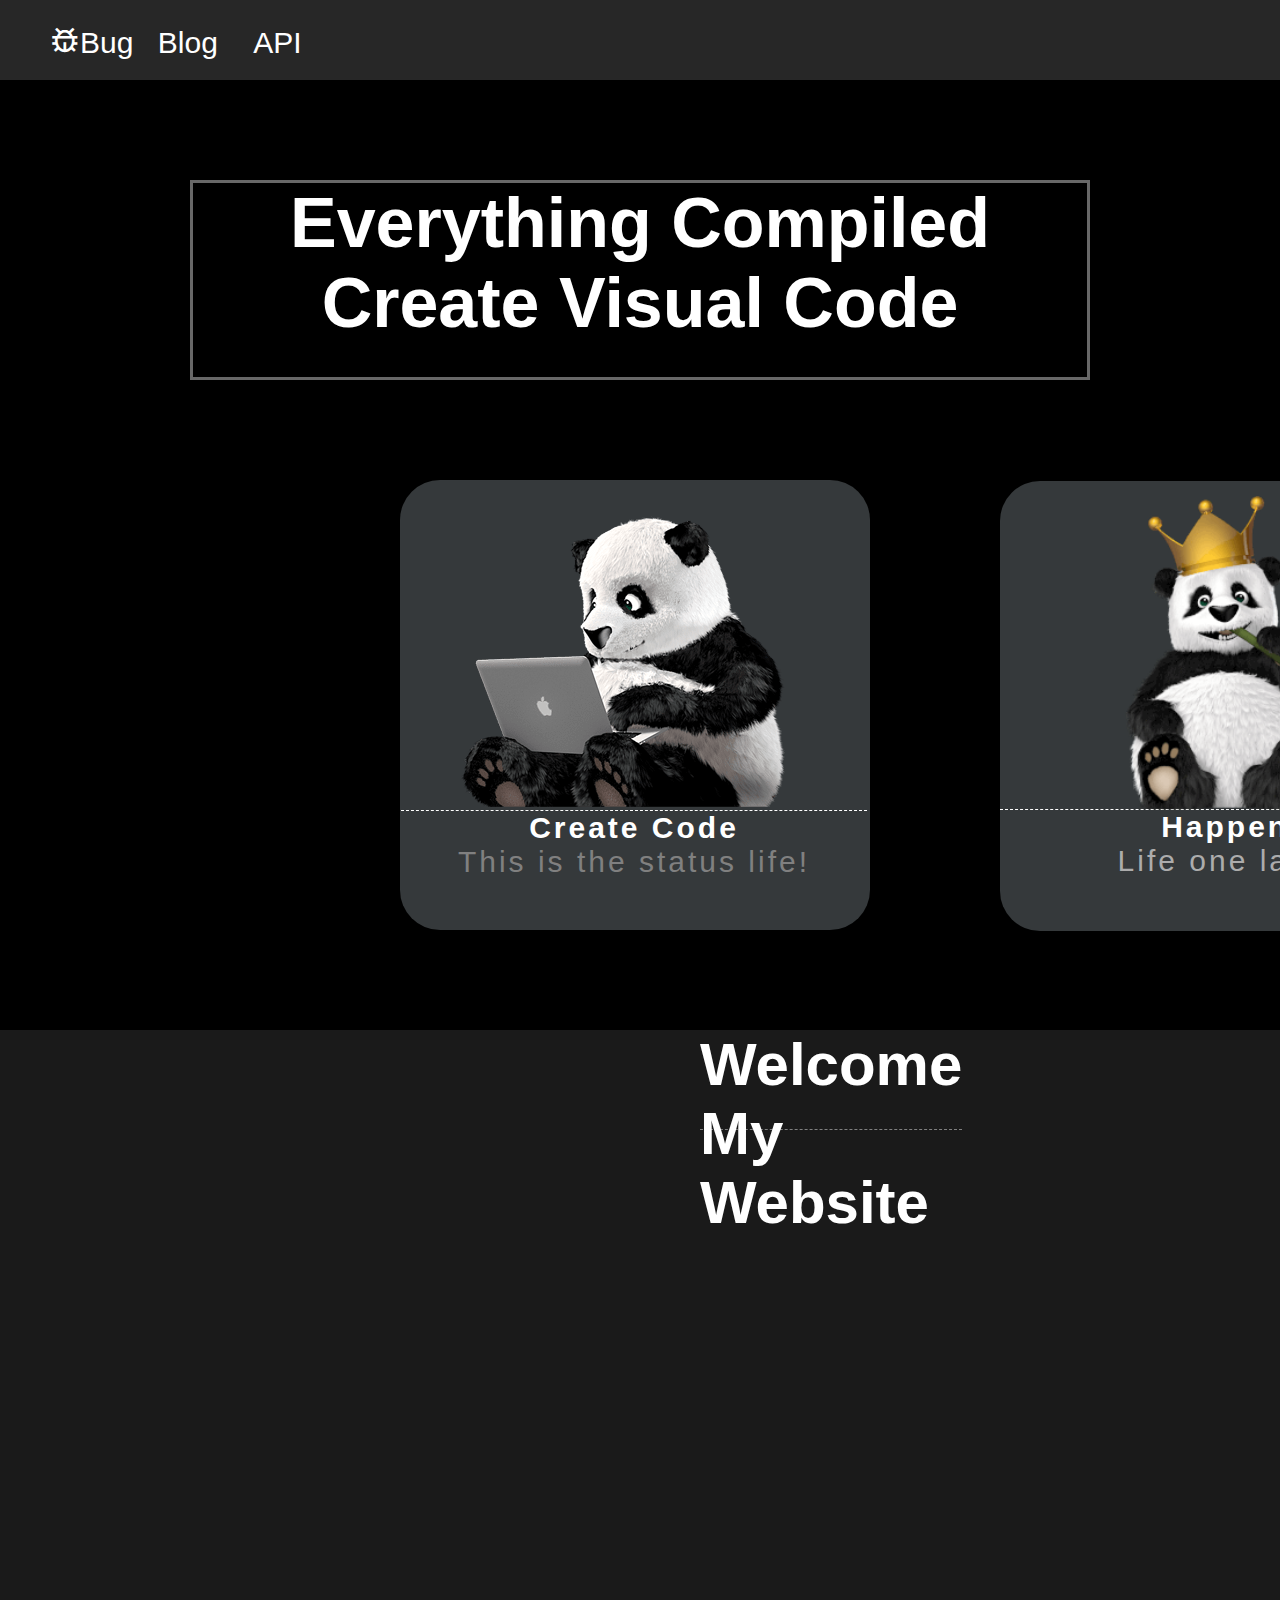
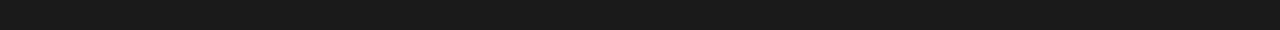
==== index.html @ 826f007c "content" ====
<!DOCTYPE html>
<html lang="en">

<head>
    <meta charset="UTF-8">
    <meta http-equiv="X-UA-Compatible" content="IE=edge">
    <meta name="viewport" content="width=device-width, initial-scale=1.0">
    <link href='https://unpkg.com/boxicons@2.1.4/css/boxicons.min.css' rel='stylesheet'>
    <link href="https://fonts.googlefonts.cn/css?family=Anton" rel="stylesheet">
    <link rel="icon" href="./images/panda-developing.png" type="image/svg+xml">
    <!-- <link rel="stylesheet" href="main.css"> -->
    <title>Document</title>
    <style>
        * {
            padding: 0;
            margin: 0;
            box-sizing: border-box;
            font-family: 'Anton', sans-serif;
            text-decoration: none;
        }

        body {
            background-color: black;
            color: white;
        }

        a {
            color: white;
            font-size: 30px;

        }

        .navbar {
            height: 80px;
            background-color: rgba(77, 77, 77, 0.5);
        }

        .navbar i {
            display: inline;
            color: white;
            line-height: 80px;
            margin-left: 50px;
            font-family: 'Anton', sans-serif;
        }

        .content-main h1 {
            font-size: 70px;
            text-align: center;
            margin-top: 100px;
            margin-right: auto;
            margin-left: auto;
            height: 80px;
            width: 900px;
            height: 200px;
            border: 3px solid rgb(104, 104, 104);


        }



        .content2 {
            display: inline-block;
            padding: 20px;
            width: 91px;
            height: 80px;

        }

        .content3 {
            display: inline-block;
            padding: 20px;
            width: 91px;
            height: 80px;

        }

        a:hover {
            /* background-color: rgb(155, 155, 155); */
            border: 8px solid rgb(255, 255, 255);
            color: orange;
        }

        .box {

            width: 470px;
            height: 450px;
            background-color: rgb(53, 57, 59);
            border-radius: 40px;
            margin: 100px 400px;
            background-image: url(./images/panda-developing.png);
            background-repeat: no-repeat;
            background-position: 60px 35px;

        }

        .box .box-1 {
            width: 470px;
            height: 450px;
            background-color: rgb(53, 57, 59);
            border-radius: 40px;
            margin: 100px 400px;
            margin-left: 600px;
            margin-top: -89px;
        }

        .box h3 {
            transform: translateY(330px);
            text-align: center;
            font-size: 30px;
            letter-spacing: 3px;
            display: inline-block;
            /* background-color: rgba(85, 85, 85, 0.5); */
            border-top: 1px dashed white;
            margin-left: 1px;
            width: 466px;
            height: 90px;
        }

        .box p {
            font-weight: lighter;
            color: gray;
        }

        .box-1 img {
            width: 45%;
            margin-left: 125px;
            margin-top: 10px;
            transform: translateY(5px);
        }

        .box-1 h4 {
            color: white;
            text-align: center;
            font-size: 30px;
            border-top: 1px dashed white;
            letter-spacing: 3px;

        }

        .box-1 p {
            color: rgb(172, 172, 172);
        }

        .footer {
            width: 100%;
            height: 600px;
            background-color: rgb(26, 26, 26);

        }

        .footer-content h3 {
            height: 100px;
            display: inline-block !important;
            color: rgb(255, 255, 255);
            margin: 0px 600px 0px 700px;
            font-size: 60px;
            font-weight: bolder;
            border-bottom: 1px dashed gray;


        }
    </style>

</head>

<body>
    <header>
        <div class="navbar">
            <a href=""><i class="bx bx-bug"></i>Bug</a>
            <a href="" class="content2">Blog</a>
            <a href="" class="content3">API</a>


        </div>
    </header>

    <main>
        <div class="content-main">
            <h1>
                Everything Compiled Create Visual Code

            </h1>
        </div>

        <div class="box">
            <h3>Create Code
                <p>
                    This is the status life!
                </p>
            </h3>
            <div class="box-1">
                <img src="./images/panda-pro.png" alt="img">
                <h4>Happens
                    <p>
                        Life one last...
                    </p>
                </h4>
            </div>
        </div>
    </main>
    <footer>
        <div class="footer">
            <div class="footer-content">
                <h3>Welcome My Website</h3>

            </div>
        </div>
    </footer>

</body>

</html>
---- main.css ----
* {
    margin: 0;
    padding: 0;
    box-sizing: border-box;
}

body {
    background: url(./images/bg.png) no-repeat fixed center top;
    min-height: 100vh;
    /* background-color: black; */
    justify-content: center;
    align-items: center;
    /* display: flex; */
}

.nav {
    height: 80px;
    line-height: 80px;
    background-image: url(./images/eclipseche.svg);
    background-color: #272727;
    background-repeat: no-repeat;
    background-position: 180px 1px;
    justify-content: center;
    align-items: center;
}


.content {
    color: white;
    font-size: 70px;
    font-weight: bolder;
    /* 强转大写 */
    text-transform: uppercase;
    position: relative;


}

.content::before {
    content: 'Welcome Web';
    color: olivedrab;
    position: absolute;
    left: 0;
    top: 0;
    width: 60px;
    white-space: nowrap;
    overflow: hidden;
    border-right: 5px solid olivedrab;
    animation: animate 8s linear infinite;
    filter: drop-shadow(0 0 20px rgb(25, 255, 94));
}

@keyframes animate {
    0% {
        width: 0;
    }

    100% {
        width: 100%;
    }
}

a {
    text-decoration: none;
    color: gray !important;
    font-weight: bolder;
    font-size: 20px;
    font-family: "Microsoft YaHei", "Helvetica Neue", ;
    line-height: 80px;
    display: inline-block;
}


.title1 {
    margin-left: 288px;
}

.title2 {
    margin-left: 28px;
}

.title3 {
    margin-left: 28px;
}

.title4 {
    margin-left: 28px;
}

.title5 {
    margin-left: 900px;
}

.title6 {
    margin-left: 30px;
}


.main-content {
    text-align: center;
}

.row2,
.row3 {
    margin-left: 50px;
}
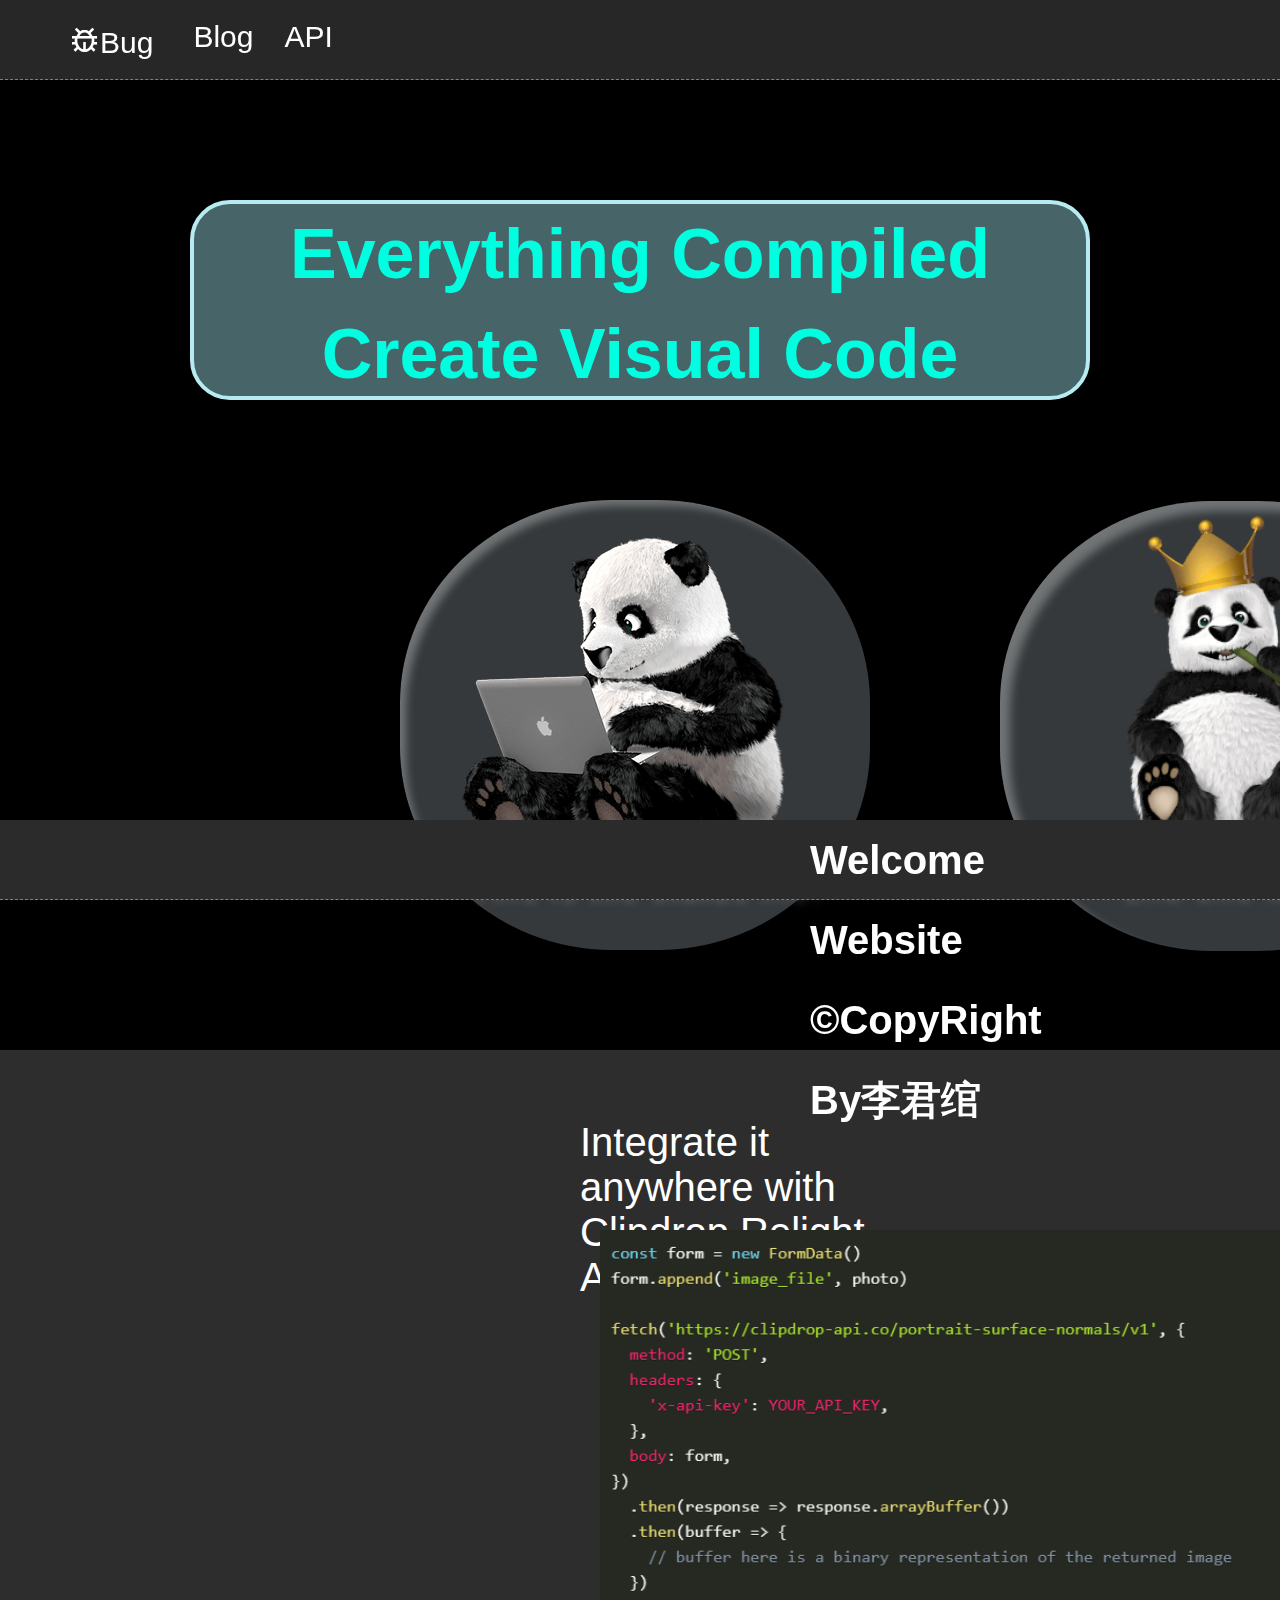
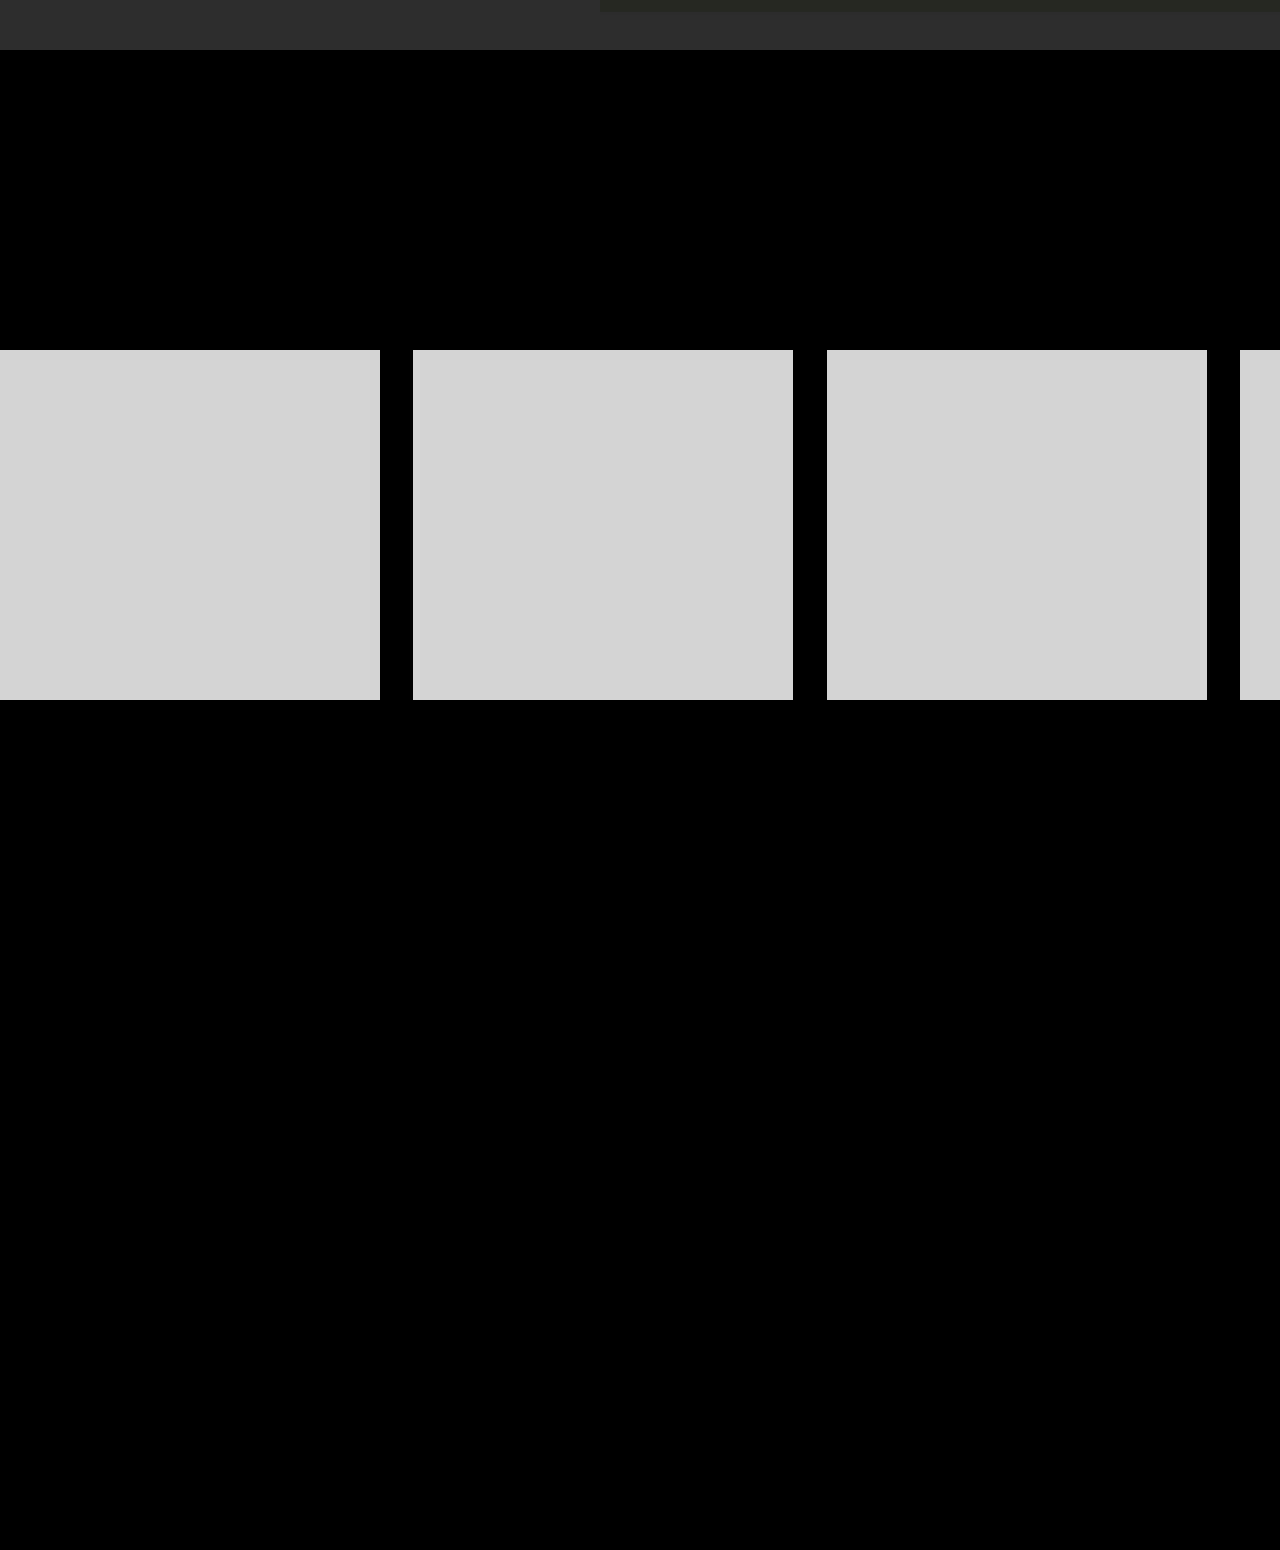
==== commit 25ff83fe: "111" ====
--- a/index.html
+++ b/index.html
@@ -22,6 +22,7 @@
         body {
             background-color: black;
             color: white;
+            list-style: none;
         }
 
         a {
@@ -32,7 +33,11 @@
 
         .navbar {
             height: 80px;
+            width: 100%;
             background-color: rgba(77, 77, 77, 0.5);
+            position: fixed;
+            top: 0;
+            border-bottom: 1px dashed gray;
         }
 
         .navbar i {
@@ -43,30 +48,35 @@
             font-family: 'Anton', sans-serif;
         }
 
+        .nav-list li {
+            list-style: none;
+            float: left;
+        }
+
         .content-main h1 {
             font-size: 70px;
             text-align: center;
-            margin-top: 100px;
+            margin-top: 200px;
             margin-right: auto;
             margin-left: auto;
             height: 80px;
+            line-height: 100px;
             width: 900px;
             height: 200px;
-            border: 3px solid rgb(104, 104, 104);
-
-
-        }
-
-
-
-        .content2 {
-            display: inline-block;
+            border: 4px solid #B7EBF2;
+            background-color: #476569;
+            border-radius: 40px 40px;
+            color: #00ffe1;
+
+
+        }
+
+        .content1 {
             padding: 20px;
-            width: 91px;
-            height: 80px;
-
-        }
-
+            height: 80px;
+        }
+
+        .content2,
         .content3 {
             display: inline-block;
             padding: 20px;
@@ -77,8 +87,9 @@
 
         a:hover {
             /* background-color: rgb(155, 155, 155); */
-            border: 8px solid rgb(255, 255, 255);
+            /* border: 8px solid rgb(54, 54, 54); */
             color: orange;
+            border-bottom: 3px solid red;
         }
 
         .box {
@@ -86,7 +97,19 @@
             width: 470px;
             height: 450px;
             background-color: rgb(53, 57, 59);
-            border-radius: 40px;
+            border-radius: 45%;
+            /* border-radius写法 ：*/
+            /* border-top-left-radius: ;
+            border-top-right-radius: ;
+            border-bottom-left-radius: ;
+            border-bottom-right-radius: ; */
+            /* border-radius: 10px 10px 10px 10px; */
+            /* border-radius: 10px 10px; */
+
+            box-shadow: 10px 10px 8px -4px rgba(255, 255, 255, 0.3) inset;
+            /* inset 为内阴影  默认为外边距*/
+            text-shadow: 10px 10px 8px rgba(255, 255, 255, 0.3);
+
             margin: 100px 400px;
             background-image: url(./images/panda-developing.png);
             background-repeat: no-repeat;
@@ -94,14 +117,23 @@
 
         }
 
-        .box .box-1 {
+        .box-1:hover {
+            box-shadow: 10px 10px 10px -4px rgba(255, 255, 255, .3);
+        }
+
+        .box:hover {
+            box-shadow: 10px 10px 10px -4px rgba(255, 255, 255, .3);
+        }
+
+        .box-1 {
             width: 470px;
             height: 450px;
             background-color: rgb(53, 57, 59);
-            border-radius: 40px;
+            border-radius: 45%;
             margin: 100px 400px;
             margin-left: 600px;
             margin-top: -89px;
+            box-shadow: 10px 10px 10px rgba(255, 255, 255, .3)inset;
         }
 
         .box h3 {
@@ -112,8 +144,8 @@
             display: inline-block;
             /* background-color: rgba(85, 85, 85, 0.5); */
             border-top: 1px dashed white;
-            margin-left: 1px;
-            width: 466px;
+            margin-left: 30px;
+            width: 415px;
             height: 90px;
         }
 
@@ -130,6 +162,8 @@
         }
 
         .box-1 h4 {
+            width: 424px;
+            margin-left: 20px;
             color: white;
             text-align: center;
             font-size: 30px;
@@ -143,22 +177,97 @@
         }
 
         .footer {
+            position: fixed;
+            width: 100%;
+            height: 80px;
+            background-color: rgb(43, 43, 43);
+            bottom: 0;
+        }
+
+        .footer .footer-content {
+            width: 100%;
+            height: 80px;
+            border-bottom: 1px dashed gray;
+            position: absolute;
+            top: 0;
+            right: 0;
+            bottom: 0;
+            left: 0;
+
+        }
+
+        .footer-content h3 {
+            display: inline-block;
+            height: 80px;
+            line-height: 80px;
+            margin: 0px 776px 0px 810px;
+            color: white;
+            font-size: 40px;
+        }
+
+        .footer-content p {
+            text-align: center;
+            font-size: large;
+        }
+
+        .footer-content ul li a {
+            /* display: inline-block; */
+            font-size: 20px;
+            margin-left: 120px;
+        }
+
+        .codeBlock {
             width: 100%;
             height: 600px;
-            background-color: rgb(26, 26, 26);
-
-        }
-
-        .footer-content h3 {
-            height: 100px;
-            display: inline-block !important;
-            color: rgb(255, 255, 255);
-            margin: 0px 600px 0px 700px;
-            font-size: 60px;
-            font-weight: bolder;
-            border-bottom: 1px dashed gray;
-
-
+            background-color: rgb(45, 45, 45);
+            margin-bottom: 300px;
+        }
+
+        .codeBlock section {
+            display: inline-block;
+            height: 300px;
+            font-size: 40px;
+            margin: 70px 400px 0px 580px;
+
+        }
+
+        .codeBlack-code {
+            width: 705px;
+            height: 368px;
+            background-color: rgb(39, 40, 34);
+            margin: -190px 100px -40px 600px;
+        }
+
+        .codeBlack-code img {
+            width: 100%;
+        }
+
+        .column-box {
+            display: flex;
+            justify-content: space-between;
+        }
+
+        .column-box li {
+            list-style: none;
+            width: 380px;
+            height: 350px;
+            background-color: #d4d4d4;
+            /* float: left;
+            /* margin-left: 20px; */
+            /* margin-right: 12px; */
+
+        }
+
+        /* .container .column-box #box-1 {
+            margin-right: 0;
+        } */
+
+        .container {
+            width: 1620px;
+            height: 600px;
+            /* background-color: rgb(80, 80, 80); */
+            margin: 0px auto;
+            margin-bottom: 600px;
         }
     </style>
 
@@ -167,11 +276,11 @@
 <body>
     <header>
         <div class="navbar">
-            <a href=""><i class="bx bx-bug"></i>Bug</a>
-            <a href="" class="content2">Blog</a>
-            <a href="" class="content3">API</a>
-
-
+            <ul class="nav-list">
+                <li><a href="" class="content1"><i class="bx bx-bug"></i>Bug</a></li>
+                <li><a href="" class="content2">Blog</a></li>
+                <li><a href="" class="content3">API</a></li>
+            </ul>
         </div>
     </header>
 
@@ -199,10 +308,37 @@
             </div>
         </div>
     </main>
+
+    <div class="codeBlock">
+        <div class="codeBlock-content">
+            <section>
+                Integrate it anywhere with Clipdrop Relight API
+            </section>
+        </div>
+        <div class="codeBlack-code">
+            <img src="./images/code.png" alt="code">
+        </div>
+        <div class="codeBlack-bottom">
+
+        </div>
+    </div>
+
+    <div class="container">
+        <ul class="column-box">
+            <li></li>
+            <li></li>
+            <li></li>
+            <li id="box-1"></li>
+        </ul>
+    </div>
+
     <footer>
         <div class="footer">
+
             <div class="footer-content">
-                <h3>Welcome My Website</h3>
+                <h3>Welcome Website
+                    <span>&copy;CopyRight By<b>李君绾</b></span>
+                </h3>
 
             </div>
         </div>
